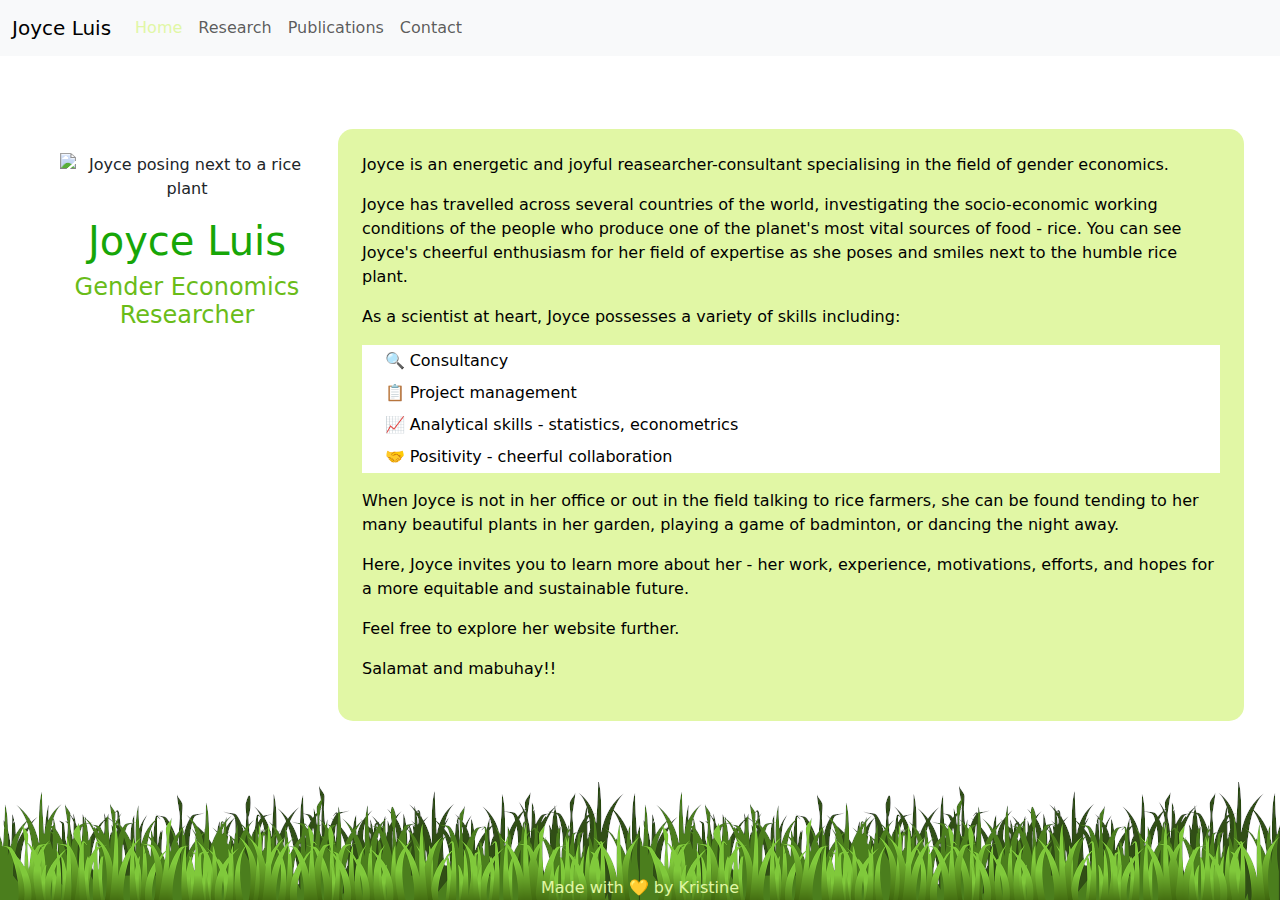
==== index.html @ 37a387ea "Skills list in 1 x 4 table for readability" ====
<!DOCTYPE html>
<html>

<head>

  <title>Joyce Luis</title>
  <meta charset="utf-8">
  <meta name="viewport" content="width=device-width, initial-scale=1">
  <link rel="apple-touch-icon" sizes="180x180" href="favicon_io/apple-touch-icon.png">
  <link rel="icon" type="image/png" sizes="32x32" href="favicon_io/favicon-32x32.png">
  <link rel="icon" type="image/png" sizes="16x16" href="favicon_io/favicon-16x16.png">
  <link rel="manifest" href="favicon_io/site.webmanifest">
  <link href="https://cdn.jsdelivr.net/npm/bootstrap@5.2.3/dist/css/bootstrap.min.css" rel="stylesheet">
  <script src="https://cdn.jsdelivr.net/npm/bootstrap@5.2.3/dist/js/bootstrap.bundle.min.js"></script>
  <link href="joyceStyle.css" rel="stylesheet">
  <script src="joyceScript.js"></script> 

</head>

<body>

	<nav class="navbar navbar-expand-lg bg-body-tertiary sticky-top">
	  <div class="container-fluid">
		<a class="navbar-brand" href="index.html">Joyce Luis</a>
		<button class="navbar-toggler" type="button" data-bs-toggle="collapse" data-bs-target="#navbarNav" aria-controls="navbarNav" aria-expanded="false" aria-label="Toggle navigation">
		  <span class="navbar-toggler-icon"></span>
		</button>
		<div class="collapse navbar-collapse" id="navbarNav">
		  <ul class="navbar-nav">
			<li class="nav-item">
			  <a class="nav-link active" aria-current="page" href="index.html">Home</a>
			</li>
			<li class="nav-item">
			  <a class="nav-link" href="research.html">Research</a>
			</li>
			<li class="nav-item">
			  <a class="nav-link" href="publications.html">Publications</a>
			</li>
			<li class="nav-item">
			  <a class="nav-link" href="contact.html">Contact</a>
			</li>
		  </ul>
		</div>
	  </div>
	</nav>

	<div class="container-fluid p-5 pt-4">
		<div class="row">
			<div class="col-sm-3 p-4 text-center">
				<img src="images/joyce_rice_plant.jpg" class="img-fluid" alt="Joyce posing next to a rice plant">
				<p><h1>Joyce Luis</h1>
				<h4>Gender Economics Researcher</h4>
			</div>
			<div id="home" class="col-sm-9 text-black p-4">
				<p>
				Joyce is an energetic and joyful reasearcher-consultant specialising in the field of gender economics.
				</p>
				  
				<p>
				Joyce has travelled across several countries of the world, investigating the socio-economic working conditions of the people who produce one of the planet's most vital sources of food - rice. You can see Joyce's cheerful enthusiasm for her field of expertise as she poses and smiles next to the humble rice plant.
				</p>
				  
				<p>As a scientist at heart, Joyce possesses a variety of skills including:
				
				<table class="table table-sm table-borderless">
				<tbody>
				<tr>
					<th scope="row"></th>
					<td>&#128269 Consultancy</td>
				</tr>
				<tr>
					<th scope="row"></th>
					<td>&#128203 Project management</td>
				</tr>
				<tr>
					<th scope="row"></th>
					<td>&#128200 Analytical skills - statistics, econometrics</td>
				</tr>
					<th scope="row"></th>
					<td>&#129309 Positivity - cheerful collaboration</td>
				<tr>
				</tr>
				</tbody>
				</table>
				</p>

				<p>
				When Joyce is not in her office or out in the field talking to rice farmers, she can be found tending to her many beautiful plants in her garden, playing a game of badminton, or dancing the night away.
				</p>

				<p>
				Here, Joyce invites you to learn more about her - her work, experience, motivations, efforts, and hopes for a more equitable and sustainable future.
				</p>
				
				<p>
				Feel free to explore her website further.
				</p>
				
				<p>
				Salamat and mabuhay!!
				</p>
			</div>
		</div>
	</div>

</body>

<footer class="text-center">
	Made with &#128155 by Kristine
</footer>

</html>
---- joyceStyle.css ----
body {
	display: flex;
	min-height: 100vh;
	flex-direction: column;
	justify-content: space-between;
}

.navbar, .btn {
	background-color: #6ABC19;
}

.btn-primary {
	color: #FFFF;
	border-color: #6ABC19;
    background-color: #6ABC19;
}

.btn-primary:hover, .btn-primary:active {
	background-color: #17A608;
	border-color: #17A608;
}

#home, #research, #publications, #contact {
	background-color: #E1F7A5;
	border-radius: 15px;
}

.active {
	color: #E1F7A5 !important;
}

h1, h2 {
	color: #17A608;
}

h4 {
	color: #6ABC19;
}

footer {
	margin-top: -35px;
	padding-top: 94px;
	color: #E1F7A5;
	width: 100%;
    height: 118px;
    background-image: url('images/grass.png');
	background-repeat: repeat-x;
}
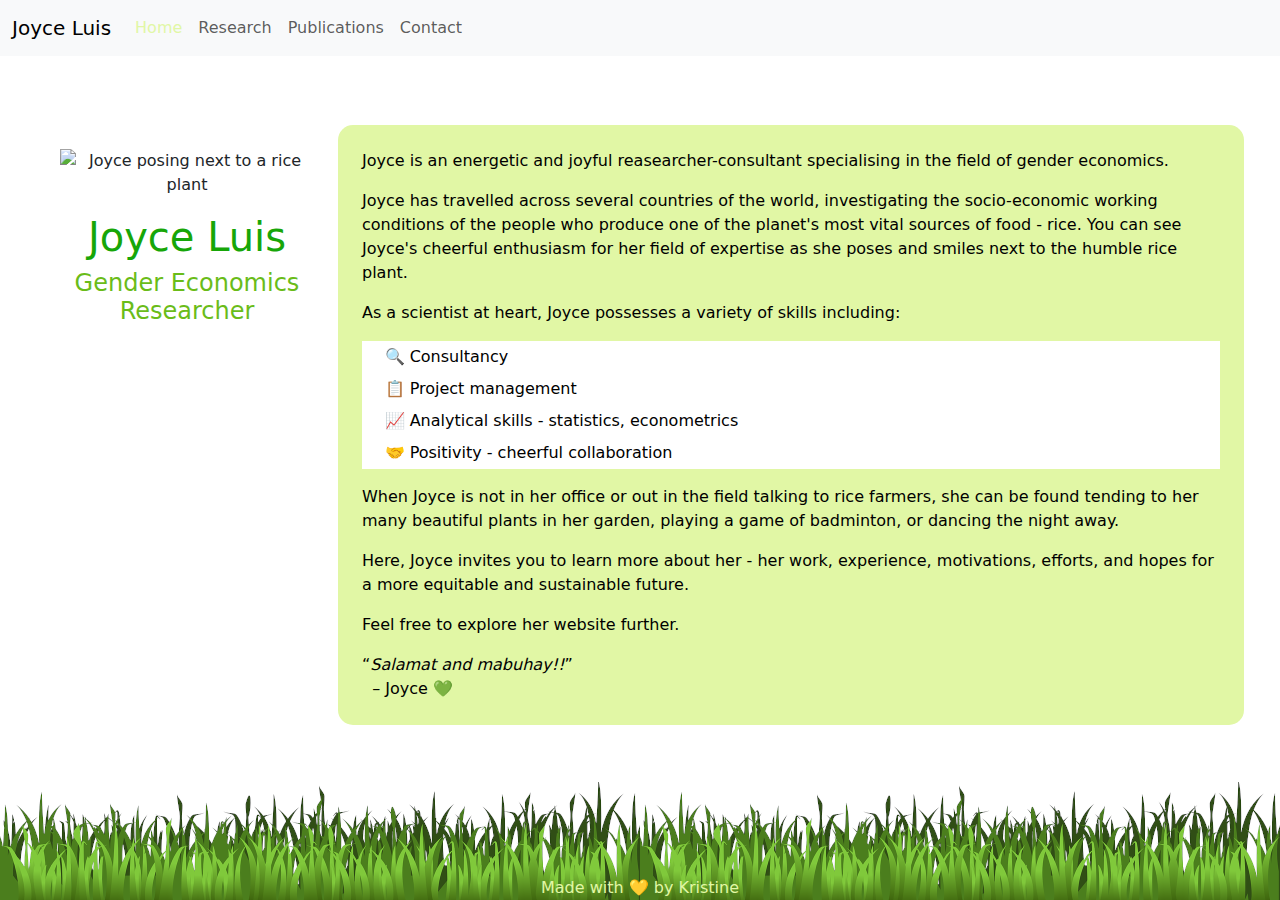
==== commit 4700a894: "Content added - Research, Publications" ====
--- a/index.html
+++ b/index.html
@@ -96,9 +96,8 @@
 				Feel free to explore her website further.
 				</p>
 				
-				<p>
-				Salamat and mabuhay!!
-				</p>
+				<q><i>Salamat and mabuhay!!</i></q>
+				<br>&nbsp; &#8211; Joyce &#128154;</br>
 			</div>
 		</div>
 	</div>
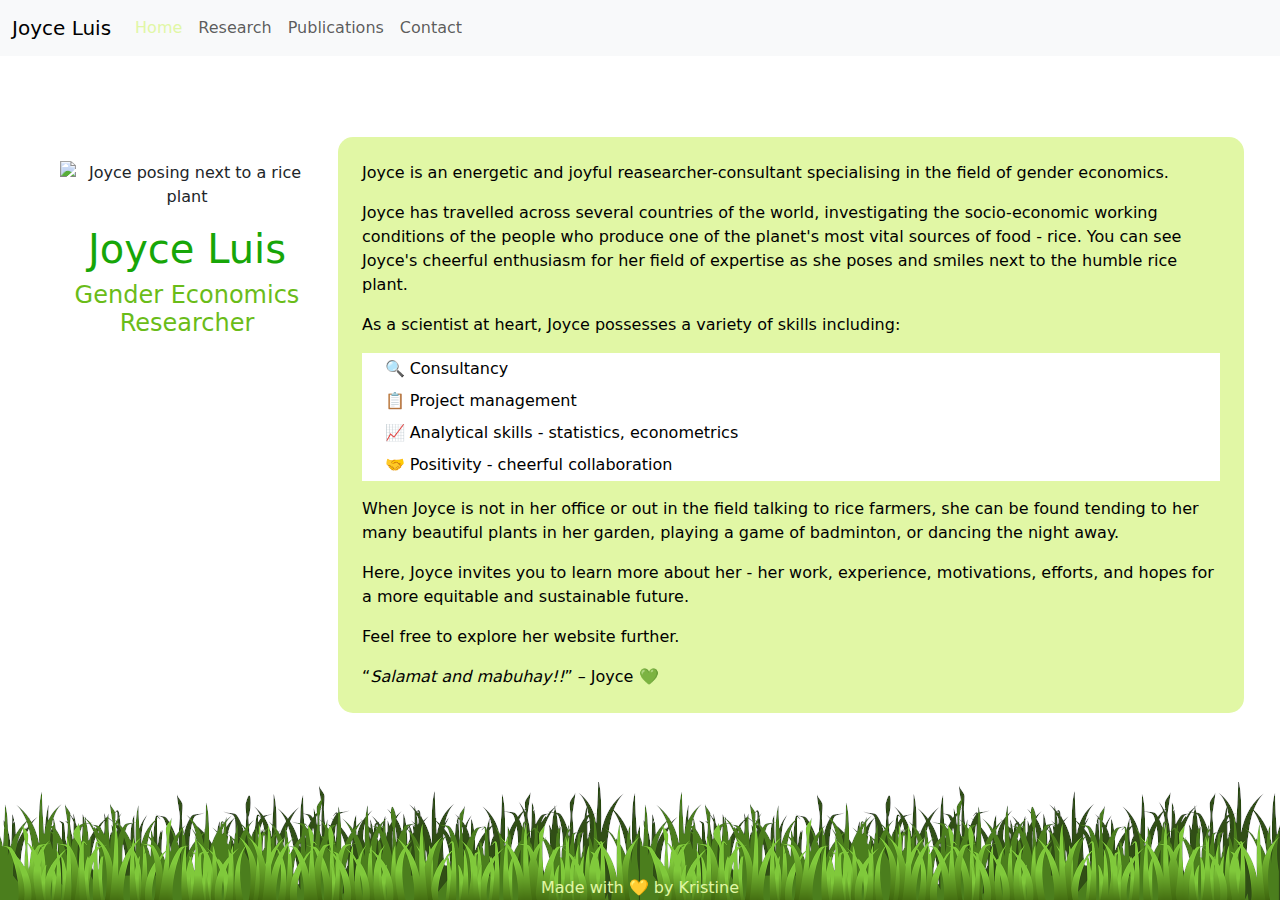
==== commit 66146388: "Update index.html - edited text" ====
--- a/index.html
+++ b/index.html
@@ -96,8 +96,7 @@
 				Feel free to explore her website further.
 				</p>
 				
-				<q><i>Salamat and mabuhay!!</i></q>
-				<br>&nbsp; &#8211; Joyce &#128154;</br>
+				<q><i>Salamat and mabuhay!!</i></q> &#8211; Joyce &#128154;
 			</div>
 		</div>
 	</div>
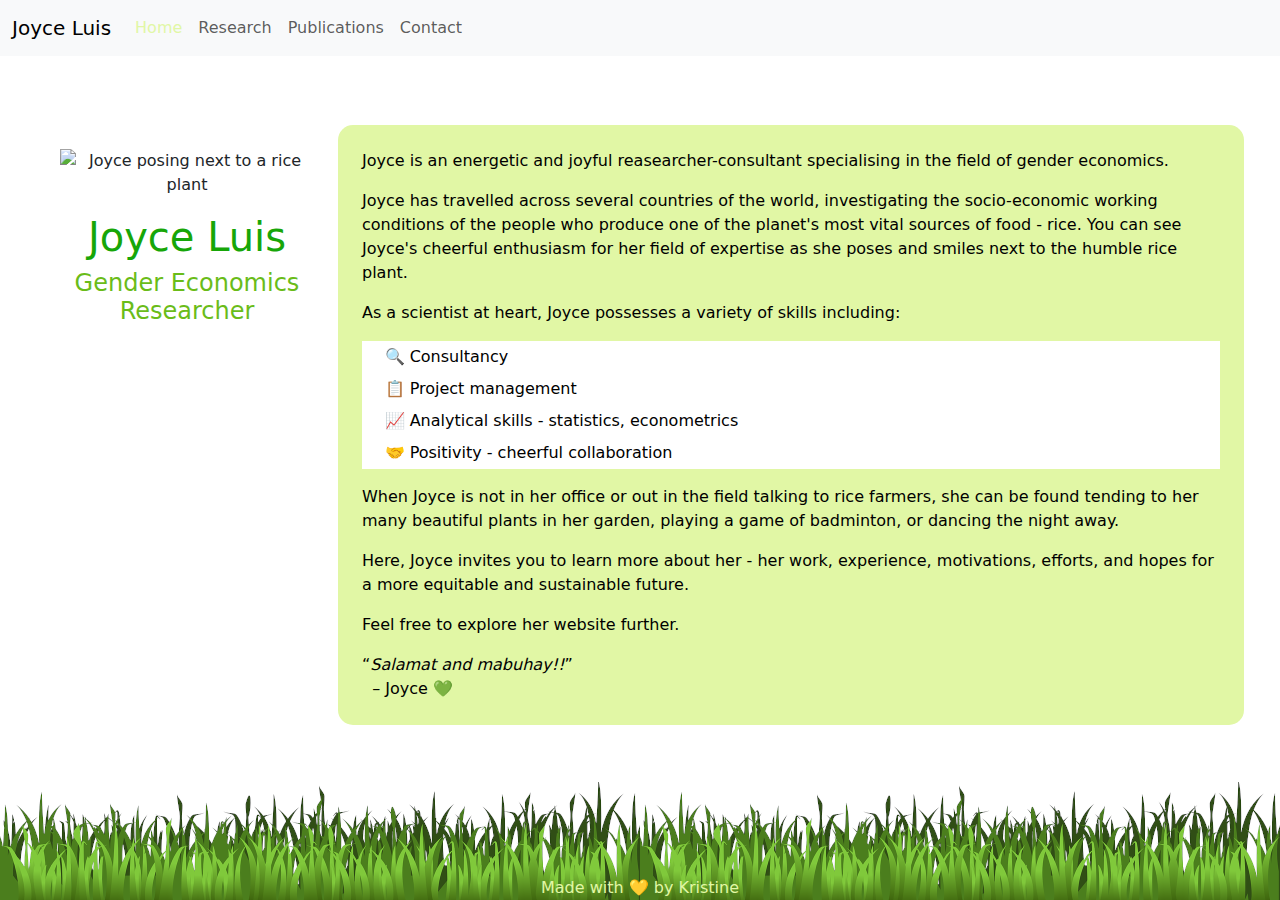
==== commit 4af1c525: "Revised code for scroll to top button" ====
--- a/index.html
+++ b/index.html
@@ -43,6 +43,13 @@
 		</div>
 	  </div>
 	</nav>
+
+	<button
+			type="button"
+			class="btn btn-success btn-floating btn-lg"
+			id="btn-back-to-top">
+	  &uarr;
+	</button>
 
 	<div class="container-fluid p-5 pt-4">
 		<div class="row">
@@ -96,7 +103,8 @@
 				Feel free to explore her website further.
 				</p>
 				
-				<q><i>Salamat and mabuhay!!</i></q> &#8211; Joyce &#128154;
+				<q><i>Salamat and mabuhay!!</i></q>
+				<br>&nbsp; &#8211; Joyce &#128154;</br>
 			</div>
 		</div>
 	</div>
--- a/joyceStyle.css
+++ b/joyceStyle.css
@@ -45,4 +45,13 @@
     height: 118px;
     background-image: url('images/grass.png');
 	background-repeat: repeat-x;
+}
+
+#btn-back-to-top {
+	position: fixed;
+	bottom: 20px;
+	right: 20px;
+	display: none;
+	border-color: white;
+	border-width: 3px;
 }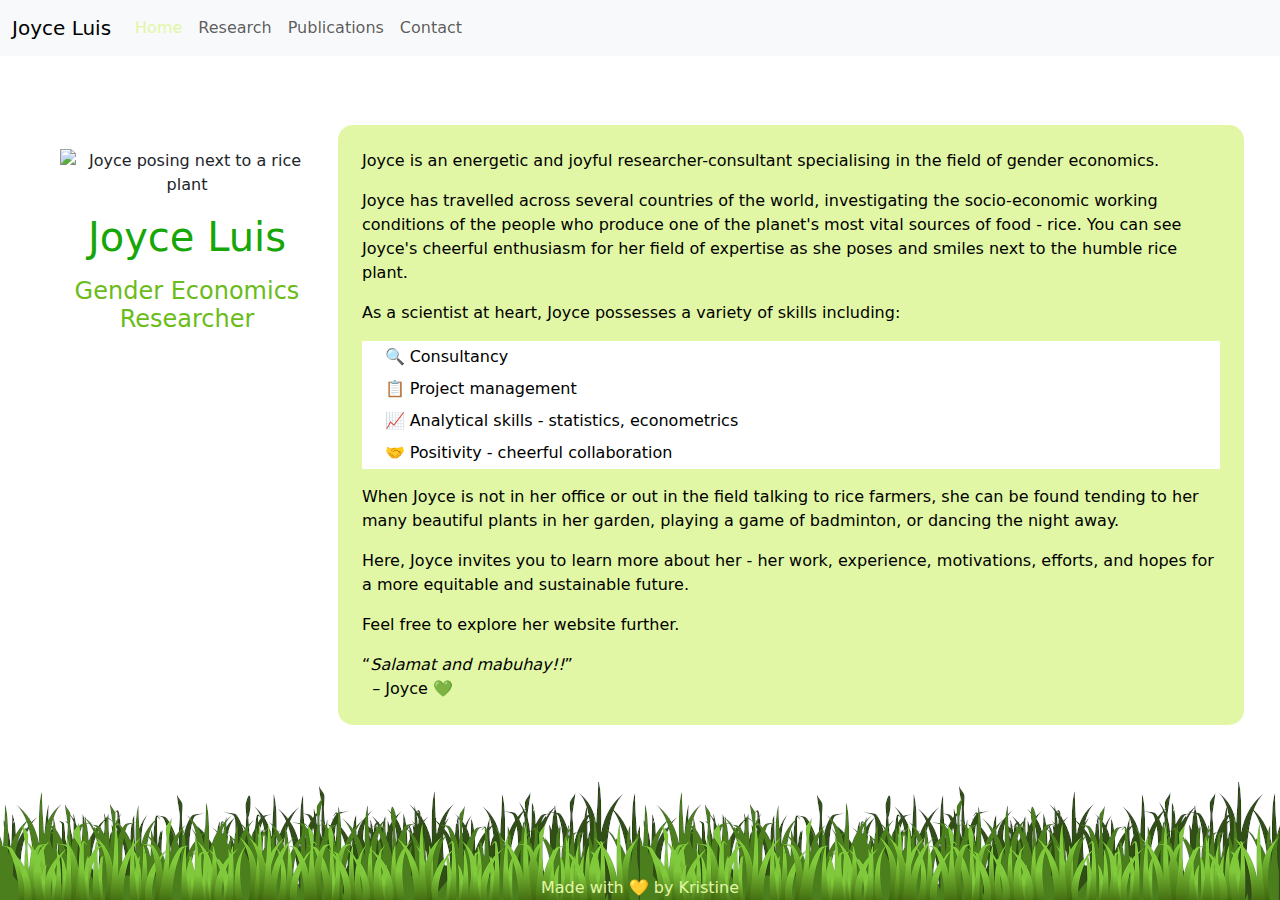
==== commit 0e6efef9: "Edited text and formatting" ====
--- a/index.html
+++ b/index.html
@@ -55,12 +55,12 @@
 		<div class="row">
 			<div class="col-sm-3 p-4 text-center">
 				<img src="images/joyce_rice_plant.jpg" class="img-fluid" alt="Joyce posing next to a rice plant">
-				<p><h1>Joyce Luis</h1>
+				<p><h1>Joyce Luis</h1></p>
 				<h4>Gender Economics Researcher</h4>
 			</div>
 			<div id="home" class="col-sm-9 text-black p-4">
 				<p>
-				Joyce is an energetic and joyful reasearcher-consultant specialising in the field of gender economics.
+				Joyce is an energetic and joyful researcher-consultant specialising in the field of gender economics.
 				</p>
 				  
 				<p>
@@ -68,27 +68,26 @@
 				</p>
 				  
 				<p>As a scientist at heart, Joyce possesses a variety of skills including:
-				
-				<table class="table table-sm table-borderless">
-				<tbody>
-				<tr>
-					<th scope="row"></th>
-					<td>&#128269 Consultancy</td>
-				</tr>
-				<tr>
-					<th scope="row"></th>
-					<td>&#128203 Project management</td>
-				</tr>
-				<tr>
-					<th scope="row"></th>
-					<td>&#128200 Analytical skills - statistics, econometrics</td>
-				</tr>
-					<th scope="row"></th>
-					<td>&#129309 Positivity - cheerful collaboration</td>
-				<tr>
-				</tr>
-				</tbody>
-				</table>
+					<table class="table table-sm table-borderless">
+						<tbody>
+							<tr>
+								<th scope="row"></th>
+								<td>&#128269 Consultancy</td>
+							</tr>
+							<tr>
+								<th scope="row"></th>
+								<td>&#128203 Project management</td>
+							</tr>
+							<tr>
+								<th scope="row"></th>
+								<td>&#128200 Analytical skills - statistics, econometrics</td>
+							</tr>
+								<th scope="row"></th>
+								<td>&#129309 Positivity - cheerful collaboration</td>
+							<tr>
+							</tr>
+						</tbody>
+					</table>
 				</p>
 
 				<p>
@@ -111,8 +110,6 @@
 
 </body>
 
-<footer class="text-center">
-	Made with &#128155 by Kristine
-</footer>
+<footer class="text-center">Made with &#128155 by Kristine</footer>
 
 </html>--- a/joyceStyle.css
+++ b/joyceStyle.css
@@ -53,5 +53,12 @@
 	right: 20px;
 	display: none;
 	border-color: white;
-	border-width: 3px;
+	border-width: 2px;
+	background-color: #6ABC19;
+	font-size: 24px;
+}
+
+.button-success {
+	color: #FFFF;
+	background-color: #6ABC19;
 }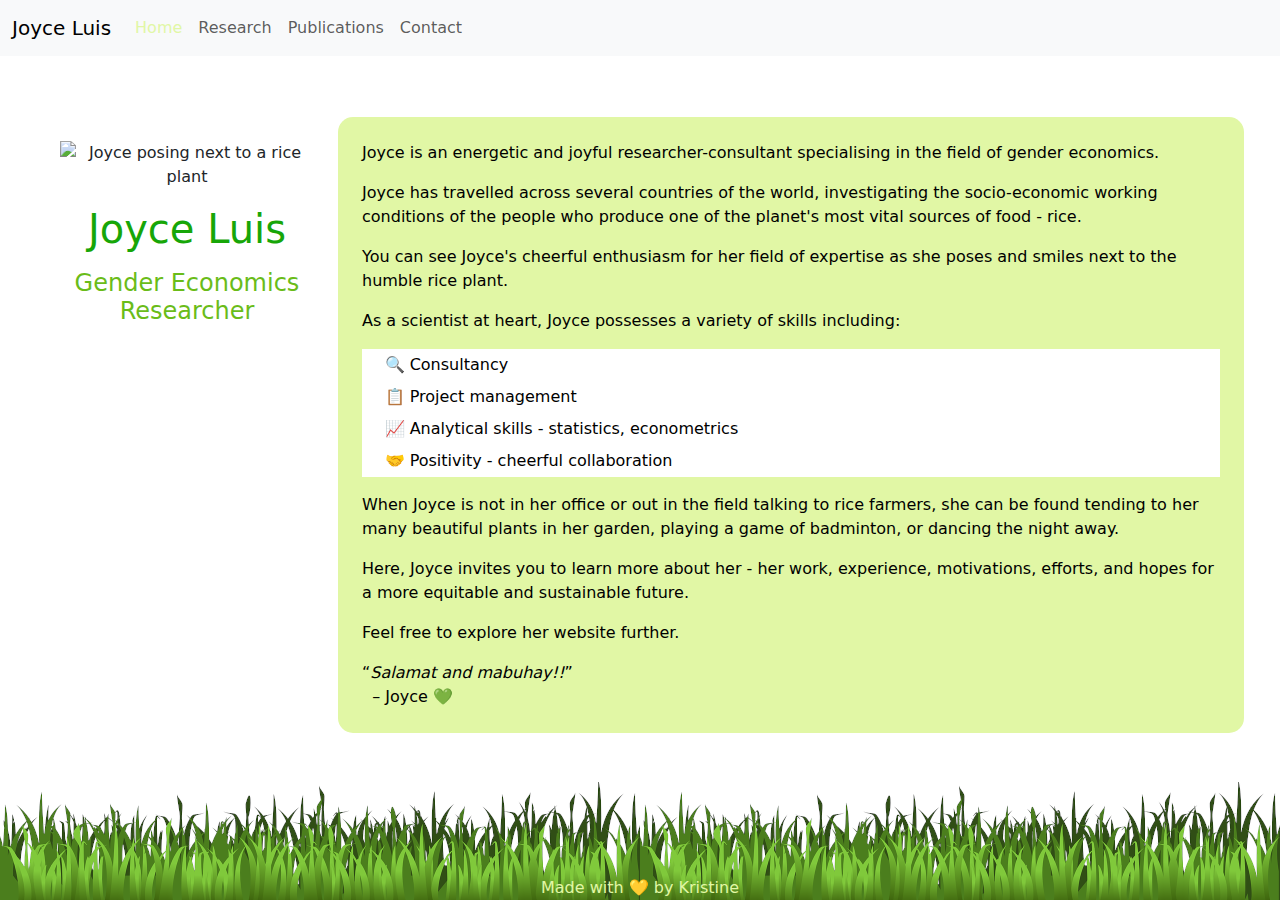
==== commit eaada2ff: "Edited formatting" ====
--- a/index.html
+++ b/index.html
@@ -64,7 +64,13 @@
 				</p>
 				  
 				<p>
-				Joyce has travelled across several countries of the world, investigating the socio-economic working conditions of the people who produce one of the planet's most vital sources of food - rice. You can see Joyce's cheerful enthusiasm for her field of expertise as she poses and smiles next to the humble rice plant.
+				Joyce has travelled across several countries of the world, investigating the socio-economic working conditions of the people who produce one of the planet's most vital sources of food - rice.
+				</p>
+				
+				<p>
+				You can see Joyce's cheerful enthusiasm for her field of expertise as she poses and smiles next to the humble rice plant.
+				</p>
+				
 				</p>
 				  
 				<p>As a scientist at heart, Joyce possesses a variety of skills including:
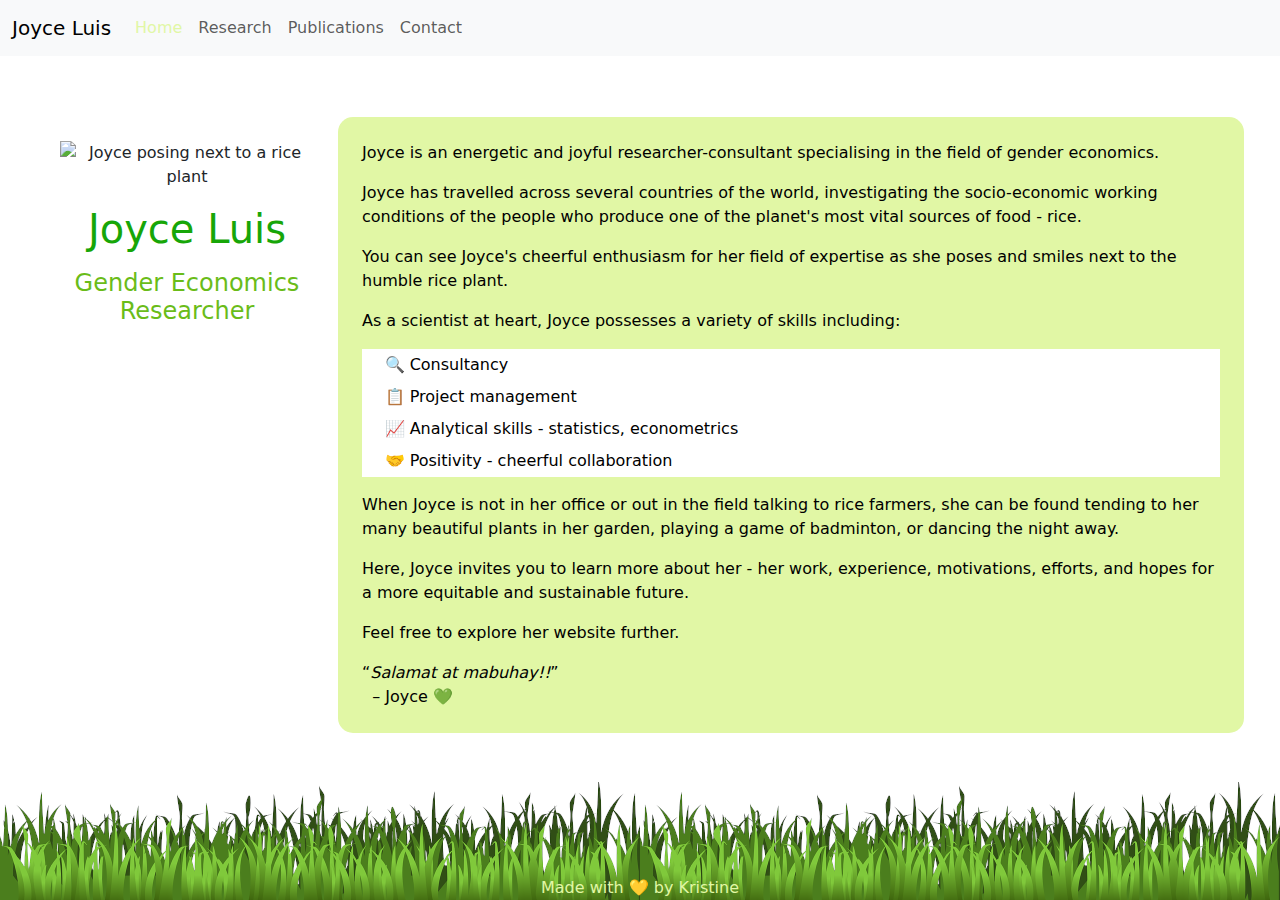
==== commit d99538e8: "Edited text" ====
--- a/index.html
+++ b/index.html
@@ -108,7 +108,7 @@
 				Feel free to explore her website further.
 				</p>
 				
-				<q><i>Salamat and mabuhay!!</i></q>
+				<q><i>Salamat at mabuhay!!</i></q>
 				<br>&nbsp; &#8211; Joyce &#128154;</br>
 			</div>
 		</div>
@@ -116,6 +116,6 @@
 
 </body>
 
-<footer class="text-center">Made with &#128155 by Kristine</footer>
+<footer class="text-center">Made with &#128155 by <a href="https://github.com/kristine-e">Kristine</a></footer>
 
 </html>--- a/joyceStyle.css
+++ b/joyceStyle.css
@@ -61,4 +61,18 @@
 .button-success {
 	color: #FFFF;
 	background-color: #6ABC19;
-}+}
+
+footer a {
+	color: #E1F7A5;
+	text-decoration: none;
+}
+
+a:visited {
+	text-decoration: none;
+}
+
+footer a:hover {
+	color: white;
+	text-decoration: none;
+}
